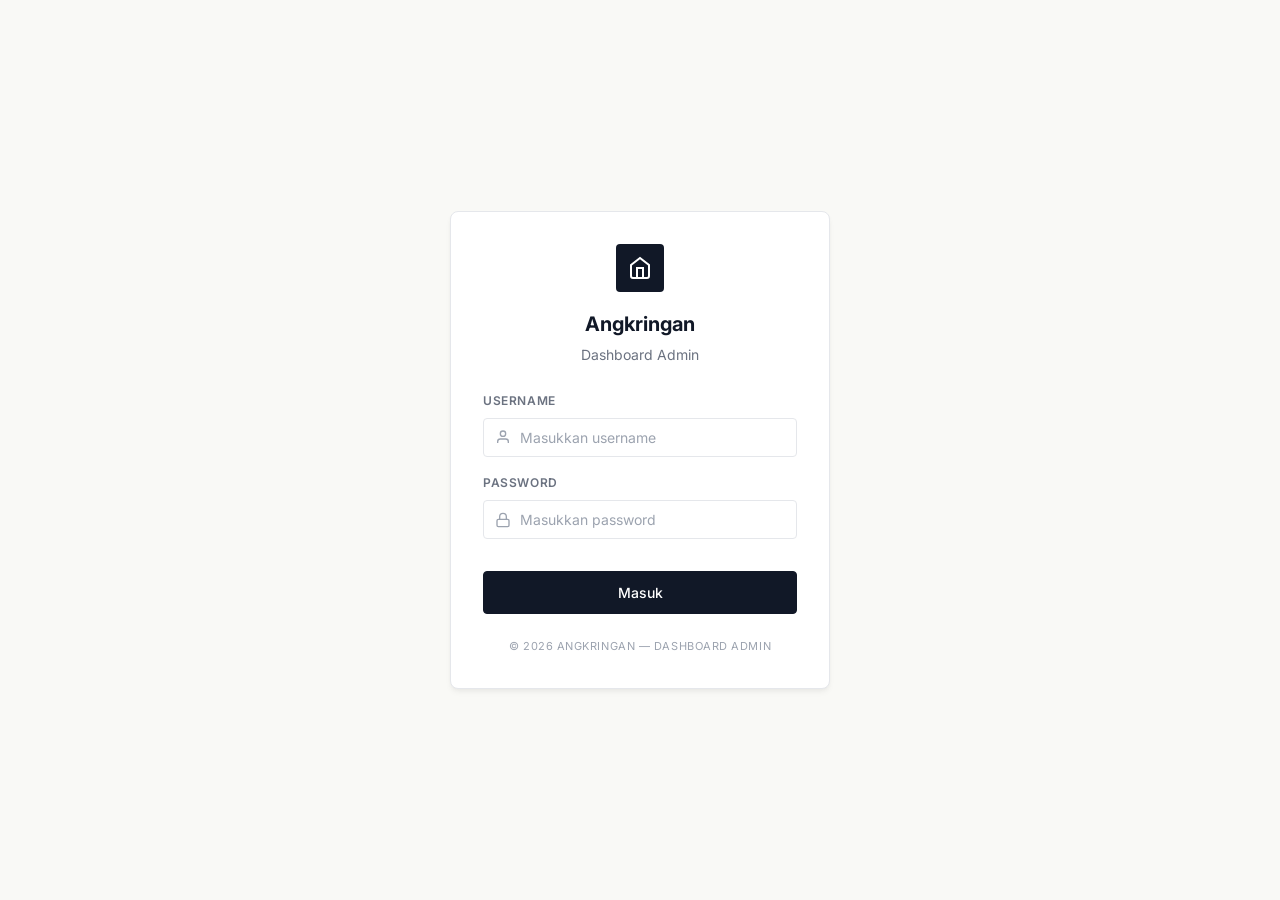
==== index.html @ 24791c08 "first commit" ====
<!DOCTYPE html>
<html lang="id">
<head>
    <meta charset="UTF-8">
    <meta name="viewport" content="width=device-width, initial-scale=1.0, maximum-scale=1.0">
    <meta name="description" content="Login admin dashboard Angkringan — sistem manajemen antrian dan menu">
    <title>Login — Angkringan Admin</title>
    <link rel="preconnect" href="https://fonts.googleapis.com">
    <link rel="stylesheet" href="css/main.css">
    <link rel="stylesheet" href="css/auth.css">
</head>
<body>

<div class="auth-page" id="auth-page">
    <div class="auth-card" role="main">

        <!-- Brand -->
        <div class="auth-brand">
            <div class="auth-logo" aria-hidden="true">
                <svg viewBox="0 0 24 24" fill="none" stroke="currentColor" stroke-width="2">
                    <path d="M3 9l9-7 9 7v11a2 2 0 01-2 2H5a2 2 0 01-2-2z"/>
                    <polyline points="9 22 9 12 15 12 15 22"/>
                </svg>
            </div>
            <h1>Angkringan</h1>
            <p>Dashboard Admin</p>
        </div>

        <!-- Error message -->
        <div id="error-msg" class="error-msg hidden" role="alert">
            <svg width="16" height="16" viewBox="0 0 24 24" fill="none" stroke="currentColor" stroke-width="2">
                <circle cx="12" cy="12" r="10"/>
                <line x1="12" y1="8" x2="12" y2="12"/>
                <line x1="12" y1="16" x2="12.01" y2="16"/>
            </svg>
            <span id="error-text">Terjadi kesalahan.</span>
        </div>

        <!-- Form -->
        <form class="auth-form" id="login-form" novalidate>

            <div class="form-group">
                <label class="form-label" for="input-username">Username</label>
                <div style="position:relative;">
                    <svg class="input-icon" viewBox="0 0 24 24" fill="none" stroke="currentColor" stroke-width="2">
                        <path d="M20 21v-2a4 4 0 00-4-4H8a4 4 0 00-4 4v2"/>
                        <circle cx="12" cy="7" r="4"/>
                    </svg>
                    <input
                        type="text"
                        id="input-username"
                        class="form-control"
                        placeholder="Masukkan username"
                        autocomplete="username"
                        autocapitalize="none"
                        required
                    >
                </div>
            </div>

            <div class="form-group">
                <label class="form-label" for="input-password">Password</label>
                <div style="position:relative;">
                    <svg class="input-icon" viewBox="0 0 24 24" fill="none" stroke="currentColor" stroke-width="2">
                        <rect x="3" y="11" width="18" height="11" rx="2" ry="2"/>
                        <path d="M7 11V7a5 5 0 0110 0v4"/>
                    </svg>
                    <input
                        type="password"
                        id="input-password"
                        class="form-control"
                        placeholder="Masukkan password"
                        autocomplete="current-password"
                        required
                    >
                </div>
            </div>

            <button type="submit" id="btn-login" class="btn btn-primary btn-login">
                <span id="btn-login-text">Masuk</span>
                <span id="btn-login-spinner" class="spinner hidden"></span>
            </button>

        </form>

        <div class="auth-footer">
            &copy; 2026 Angkringan &mdash; Dashboard Admin
        </div>

    </div>
</div>

<script type="module">
    import { login, redirectIfAuth } from './js/auth.js';

    // Jika sudah login, langsung redirect
    redirectIfAuth();

    const form       = document.getElementById('login-form');
    const btnText    = document.getElementById('btn-login-text');
    const btnSpinner = document.getElementById('btn-login-spinner');
    const btnLogin   = document.getElementById('btn-login');
    const errorMsg   = document.getElementById('error-msg');
    const errorText  = document.getElementById('error-text');

    function setLoading(v) {
        btnLogin.disabled = v;
        btnText.classList.toggle('hidden', v);
        btnSpinner.classList.toggle('hidden', !v);
    }

    function showError(msg) {
        errorText.textContent = msg;
        errorMsg.classList.remove('hidden');
    }

    function hideError() {
        errorMsg.classList.add('hidden');
    }

    form.addEventListener('submit', async (e) => {
        e.preventDefault();
        hideError();

        const username = document.getElementById('input-username').value.trim();
        const password = document.getElementById('input-password').value;

        if (!username || !password) {
            showError('Username dan password wajib diisi.');
            return;
        }

        setLoading(true);
        try {
            await login(username, password);
            // Redirect ke dashboard setelah login berhasil
            const base = window.location.pathname.replace(/\/[^/]+$/, '');
            window.location.href = base + '/pages/dashboard.html';
        } catch (err) {
            showError(err.message || 'Login gagal. Periksa kembali kredensial Anda.');
        } finally {
            setLoading(false);
        }
    });

    // Enter di field username → fokus ke password
    document.getElementById('input-username').addEventListener('keydown', e => {
        if (e.key === 'Enter') document.getElementById('input-password').focus();
    });
</script>

</body>
</html>
---- css/main.css ----
/* ============================================================
   main.css — Global Design System | Dashboard Admin Angkringan
   Palette: Bone White & Minimalist Flat | Mobile-First
   ============================================================ */

@import url('https://fonts.googleapis.com/css2?family=Inter:wght@400;500;600;700&display=swap');

/* === CSS CUSTOM PROPERTIES === */
:root {
  /* Colors - Minimalist Light Theme */
  --color-bg:          #F9F9F6;
  --color-surface:     #FFFFFF;
  --color-surface-2:   #F3F4F6;
  --color-surface-3:   #E5E7EB;
  --color-border:      #E5E7EB;

  /* Primary & Accent */
  --color-primary:       #111827;
  --color-primary-dim:   #F3F4F6;
  --color-primary-hover: #374151;

  /* Text */
  --color-text:        #111827;
  --color-text-muted:  #6B7280;
  --color-text-dim:    #9CA3AF;

  /* Status Colors */
  --color-success:     #059669;
  --color-success-dim: #D1FAE5;
  --color-warning:     #D97706;
  --color-warning-dim: #FEF3C7;
  --color-danger:      #DC2626;
  --color-danger-dim:  #FEE2E2;

  /* Typography */
  --font-base:   'Inter', sans-serif;
  --font-size-xs:   0.75rem;
  --font-size-sm:   0.875rem;
  --font-size-md:   1rem;
  --font-size-lg:   1.125rem;
  --font-size-xl:   1.25rem;
  --font-size-2xl:  1.5rem;
  --font-size-3xl:  2rem;

  /* Spacing */
  --space-1:  0.25rem;
  --space-2:  0.5rem;
  --space-3:  0.75rem;
  --space-4:  1rem;
  --space-5:  1.25rem;
  --space-6:  1.5rem;
  --space-8:  2rem;
  --space-10: 2.5rem;
  --space-12: 3rem;

  /* Radius */
  --radius-sm:   4px;
  --radius-md:   6px;
  --radius-lg:   8px;
  --radius-xl:   12px;
  --radius-full: 9999px;

  /* Shadow */
  --shadow-sm:  0 1px 2px 0 rgba(0, 0, 0, 0.05);
  --shadow-md:  0 4px 6px -1px rgba(0, 0, 0, 0.05), 0 2px 4px -1px rgba(0, 0, 0, 0.03);
  --shadow-lg:  0 10px 15px -3px rgba(0, 0, 0, 0.05), 0 4px 6px -2px rgba(0, 0, 0, 0.025);
  --shadow-primary: none;

  /* Transition */
  --transition-fast:   0.15s ease;
  --transition-normal: 0.25s ease;

  /* Bottom nav height */
  --bottom-nav-h: 60px;
}

/* === RESET === */
*, *::before, *::after {
  box-sizing: border-box;
  margin: 0;
  padding: 0;
}

html {
  font-size: 16px;
  scroll-behavior: smooth;
  -webkit-text-size-adjust: 100%;
}

body {
  font-family: var(--font-base);
  background-color: var(--color-bg);
  color: var(--color-text);
  line-height: 1.6;
  min-height: 100vh;
  -webkit-font-smoothing: antialiased;
}

a { color: inherit; text-decoration: none; }
img { max-width: 100%; display: block; }
ul, ol { list-style: none; }
button { cursor: pointer; font-family: inherit; border: none; background: none; }
input, select, textarea { font-family: inherit; }

/* === SCROLLBAR === */
::-webkit-scrollbar { width: 4px; }
::-webkit-scrollbar-track { background: var(--color-surface); }
::-webkit-scrollbar-thumb { background: var(--color-surface-3); }

/* === TYPOGRAPHY === */
h1 { font-size: var(--font-size-2xl); font-weight: 700; color: var(--color-primary); }
h2 { font-size: var(--font-size-xl);  font-weight: 600; color: var(--color-primary); }
h3 { font-size: var(--font-size-lg);  font-weight: 600; color: var(--color-primary); }
h4 { font-size: var(--font-size-md);  font-weight: 600; color: var(--color-primary); }

/* === LAYOUT === */
.page-wrapper {
  max-width: 480px;
  margin: 0 auto;
  min-height: 100vh;
  position: relative;
  background-color: var(--color-bg);
}

.content-area {
  padding: var(--space-4);
  padding-bottom: calc(var(--bottom-nav-h) + var(--space-4));
}

/* === CARD === */
.card {
  background: var(--color-surface);
  border: 1px solid var(--color-border);
  border-radius: var(--radius-md);
  padding: var(--space-4);
  box-shadow: var(--shadow-sm);
}

.card-header {
  display: flex;
  align-items: center;
  justify-content: space-between;
  margin-bottom: var(--space-3);
}

.card-title {
  font-size: var(--font-size-md);
  font-weight: 600;
  color: var(--color-text);
}

/* === BUTTONS === */
.btn {
  display: inline-flex;
  align-items: center;
  justify-content: center;
  gap: var(--space-2);
  padding: 0.625rem var(--space-4);
  border-radius: var(--radius-sm);
  font-size: var(--font-size-sm);
  font-weight: 500;
  transition: background-color var(--transition-fast), border-color var(--transition-fast);
  white-space: nowrap;
  user-select: none;
  border: 1px solid transparent;
}

.btn-primary {
  background: var(--color-primary);
  color: #fff;
  border-color: var(--color-primary);
}
.btn-primary:hover { background: var(--color-primary-hover); border-color: var(--color-primary-hover); }

.btn-ghost {
  background: transparent;
  color: var(--color-text-muted);
  border-color: var(--color-border);
}
.btn-ghost:hover { background: var(--color-surface-2); color: var(--color-text); }

.btn-danger {
  background: #fff;
  color: var(--color-danger);
  border-color: var(--color-danger);
}
.btn-danger:hover { background: var(--color-danger); color: #fff; }

.btn-success {
  background: var(--color-success);
  color: #fff;
  border-color: var(--color-success);
}
.btn-success:hover { background: #047857; border-color: #047857; }

.btn-sm   { padding: var(--space-2) var(--space-3); font-size: var(--font-size-xs); }
.btn-full { width: 100%; }
.btn-icon { padding: var(--space-2); }
.flex-1   { flex: 1; }

/* === FORM === */
.form-group { margin-bottom: var(--space-4); }

.form-label {
  display: block;
  font-size: var(--font-size-xs);
  font-weight: 600;
  text-transform: uppercase;
  color: var(--color-text-muted);
  margin-bottom: var(--space-2);
  letter-spacing: 0.05em;
}

.form-control {
  width: 100%;
  background: var(--color-surface);
  border: 1px solid var(--color-border);
  border-radius: var(--radius-sm);
  color: var(--color-text);
  padding: 0.625rem var(--space-3);
  font-size: var(--font-size-sm);
  transition: border-color var(--transition-fast);
  outline: none;
  appearance: none;
}
.form-control:focus { border-color: var(--color-primary); }
.form-control::placeholder { color: var(--color-text-dim); }

/* === BADGE === */
.badge {
  display: inline-flex;
  align-items: center;
  padding: var(--space-1) var(--space-2);
  border-radius: var(--radius-sm);
  font-size: 10px;
  font-weight: 600;
  text-transform: uppercase;
  border: 1px solid transparent;
}
.badge-makanan { background: #fff; color: var(--color-warning); border-color: var(--color-warning); }
.badge-minuman { background: #fff; color: #3b82f6; border-color: #3b82f6; }
.badge-aktif   { background: var(--color-success-dim); color: var(--color-success); }
.badge-selesai { background: var(--color-surface-3); color: var(--color-text-muted); }

/* === DIVIDER === */
.divider { height: 1px; background: var(--color-border); margin: var(--space-4) 0; }

/* === SPINNER === */
.spinner {
  width: 16px;
  height: 16px;
  border: 2px solid rgba(255,255,255,0.3);
  border-top-color: #fff;
  border-radius: 50%;
  animation: spin 0.7s linear infinite;
}
@keyframes spin { to { transform: rotate(360deg); } }

/* === PAGE HEADER === */
.page-header {
  display: flex;
  align-items: center;
  justify-content: space-between;
  padding: var(--space-4);
  position: sticky;
  top: 0;
  background: var(--color-bg);
  z-index: 100;
  border-bottom: 1px solid var(--color-border);
}
.page-header-title { font-size: var(--font-size-lg); font-weight: 700; color: var(--color-text); }

/* === BOTTOM NAV === */
.bottom-nav {
  position: fixed;
  bottom: 0;
  left: 50%;
  transform: translateX(-50%);
  width: 100%;
  max-width: 480px;
  height: var(--bottom-nav-h);
  background: var(--color-surface);
  border-top: 1px solid var(--color-border);
  display: flex;
  align-items: center;
  justify-content: space-around;
  z-index: 200;
}

.nav-item {
  display: flex;
  flex-direction: column;
  align-items: center;
  gap: 4px;
  padding: var(--space-2) var(--space-4);
  color: var(--color-text-muted);
  font-size: 10px;
  font-weight: 500;
  text-decoration: none;
  flex: 1;
}
.nav-item svg { width: 20px; height: 20px; }
.nav-item:hover { color: var(--color-text); }
.nav-item.active { color: var(--color-primary); font-weight: 600; }

/* === EMPTY STATE === */
.empty-state {
  text-align: center;
  padding: var(--space-8) var(--space-4);
  color: var(--color-text-muted);
  background: var(--color-surface);
  border: 1px dashed var(--color-border);
  border-radius: var(--radius-md);
}
.empty-state svg { width: 32px; height: 32px; margin: 0 auto var(--space-3); color: var(--color-text-dim); }
.empty-state p { font-size: var(--font-size-sm); }

/* === TOAST === */
.toast-container {
  position: fixed;
  bottom: calc(var(--bottom-nav-h) + var(--space-4));
  left: 50%;
  transform: translateX(-50%);
  z-index: 1000;
  display: flex;
  flex-direction: column;
  gap: var(--space-2);
  width: calc(100% - var(--space-8));
  max-width: 440px;
  pointer-events: none;
}

.toast {
  background: var(--color-primary);
  color: #fff;
  border-radius: var(--radius-sm);
  padding: var(--space-3) var(--space-4);
  font-size: var(--font-size-sm);
  font-weight: 500;
  display: flex;
  align-items: center;
  gap: var(--space-3);
  box-shadow: var(--shadow-md);
  animation: slideUp 0.3s ease;
  pointer-events: all;
}
.toast.success { border-left: 4px solid var(--color-success); }
.toast.error   { border-left: 4px solid var(--color-danger); }
.toast.info    { border-left: 4px solid #3b82f6; }

@keyframes slideUp {
  from { opacity: 0; transform: translateY(16px); }
  to   { opacity: 1; transform: translateY(0); }
}

/* === MODAL === */
.modal-overlay {
  position: fixed;
  inset: 0;
  background: rgba(0,0,0,0.5);
  z-index: 500;
  display: flex;
  align-items: flex-end;
  justify-content: center;
  opacity: 0;
  pointer-events: none;
  transition: opacity var(--transition-fast);
}
.modal-overlay.open {
  opacity: 1;
  pointer-events: all;
}
.modal {
  background: var(--color-surface);
  border-radius: var(--radius-lg) var(--radius-lg) 0 0;
  width: 100%;
  max-width: 480px;
  padding: var(--space-5);
  max-height: 90vh;
  overflow-y: auto;
  transform: translateY(100%);
  transition: transform var(--transition-normal);
  box-shadow: var(--shadow-lg);
}
.modal-overlay.open .modal { transform: translateY(0); }

.modal-header {
  display: flex;
  justify-content: space-between;
  align-items: center;
  margin-bottom: var(--space-5);
  padding-bottom: var(--space-3);
  border-bottom: 1px solid var(--color-border);
}
.modal-title { font-size: var(--font-size-md); font-weight: 700; color: var(--color-text); }
.modal-close {
  background: transparent;
  border: none;
  width: 28px;
  height: 28px;
  display: flex;
  align-items: center;
  justify-content: center;
  color: var(--color-text-muted);
  cursor: pointer;
}
.modal-close:hover { color: var(--color-danger); }

/* === UTILITY === */
.text-muted    { color: var(--color-text-muted); }
.text-primary  { color: var(--color-primary); }
.text-sm       { font-size: var(--font-size-sm); }
.text-xs       { font-size: var(--font-size-xs); }
.text-center   { text-align: center; }
.font-bold     { font-weight: 700; }
.font-semibold { font-weight: 600; }
.flex          { display: flex; }
.flex-col      { flex-direction: column; }
.items-center  { align-items: center; }
.justify-between { justify-content: space-between; }
.gap-2  { gap: var(--space-2); }
.gap-3  { gap: var(--space-3); }
.gap-4  { gap: var(--space-4); }
.mb-2   { margin-bottom: var(--space-2); }
.mb-3   { margin-bottom: var(--space-3); }
.mb-4   { margin-bottom: var(--space-4); }
.mt-2   { margin-top: var(--space-2); }
.mt-4   { margin-top: var(--space-4); }
.w-full { width: 100%; }
.hidden { display: none !important; }
.rupiah { font-variant-numeric: tabular-nums; }

/* === RESPONSIVE === */
@media (min-width: 480px) {
  .page-wrapper {
    border-left: 1px solid var(--color-border);
    border-right: 1px solid var(--color-border);
    box-shadow: var(--shadow-sm);
  }
}
---- css/auth.css ----
/* ============================================================
   auth.css — Halaman Login
   ============================================================ */

.auth-page {
  min-height: 100vh;
  display: flex;
  align-items: center;
  justify-content: center;
  background: var(--color-bg);
  padding: var(--space-6);
}

.auth-card {
  background: var(--color-surface);
  border: 1px solid var(--color-border);
  border-radius: var(--radius-lg);
  padding: var(--space-8);
  width: 100%;
  max-width: 380px;
  box-shadow: var(--shadow-md);
}

.auth-brand {
  text-align: center;
  margin-bottom: var(--space-6);
}

.auth-logo {
  width: 48px;
  height: 48px;
  background: var(--color-primary);
  border-radius: var(--radius-sm);
  display: flex;
  align-items: center;
  justify-content: center;
  margin: 0 auto var(--space-4);
}
.auth-logo svg { width: 24px; height: 24px; color: #fff; }

.auth-brand h1 {
  font-size: var(--font-size-xl);
  font-weight: 700;
  color: var(--color-text);
  margin-bottom: var(--space-1);
}
.auth-brand p { font-size: var(--font-size-sm); color: var(--color-text-muted); }

.auth-form .form-group { position: relative; }

.auth-form .input-icon {
  position: absolute;
  left: var(--space-3);
  top: 50%;
  transform: translateY(-50%);
  color: var(--color-text-dim);
  pointer-events: none;
  width: 16px;
  height: 16px;
}

.auth-form .form-control {
  padding-left: calc(var(--space-3) + 16px + var(--space-2));
}

.btn-login {
  width: 100%;
  padding: 0.75rem;
  font-size: var(--font-size-sm);
  margin-top: var(--space-4);
}
.btn-login:disabled { opacity: 0.7; cursor: not-allowed; }

.auth-footer {
  text-align: center;
  margin-top: var(--space-6);
  font-size: 11px;
  color: var(--color-text-dim);
  text-transform: uppercase;
  letter-spacing: 0.05em;
}

.error-msg {
  background: var(--color-danger-dim);
  border: 1px solid var(--color-danger);
  border-radius: var(--radius-sm);
  color: var(--color-danger);
  padding: var(--space-2) var(--space-3);
  font-size: var(--font-size-sm);
  margin-bottom: var(--space-4);
  display: flex;
  align-items: center;
  gap: var(--space-2);
}
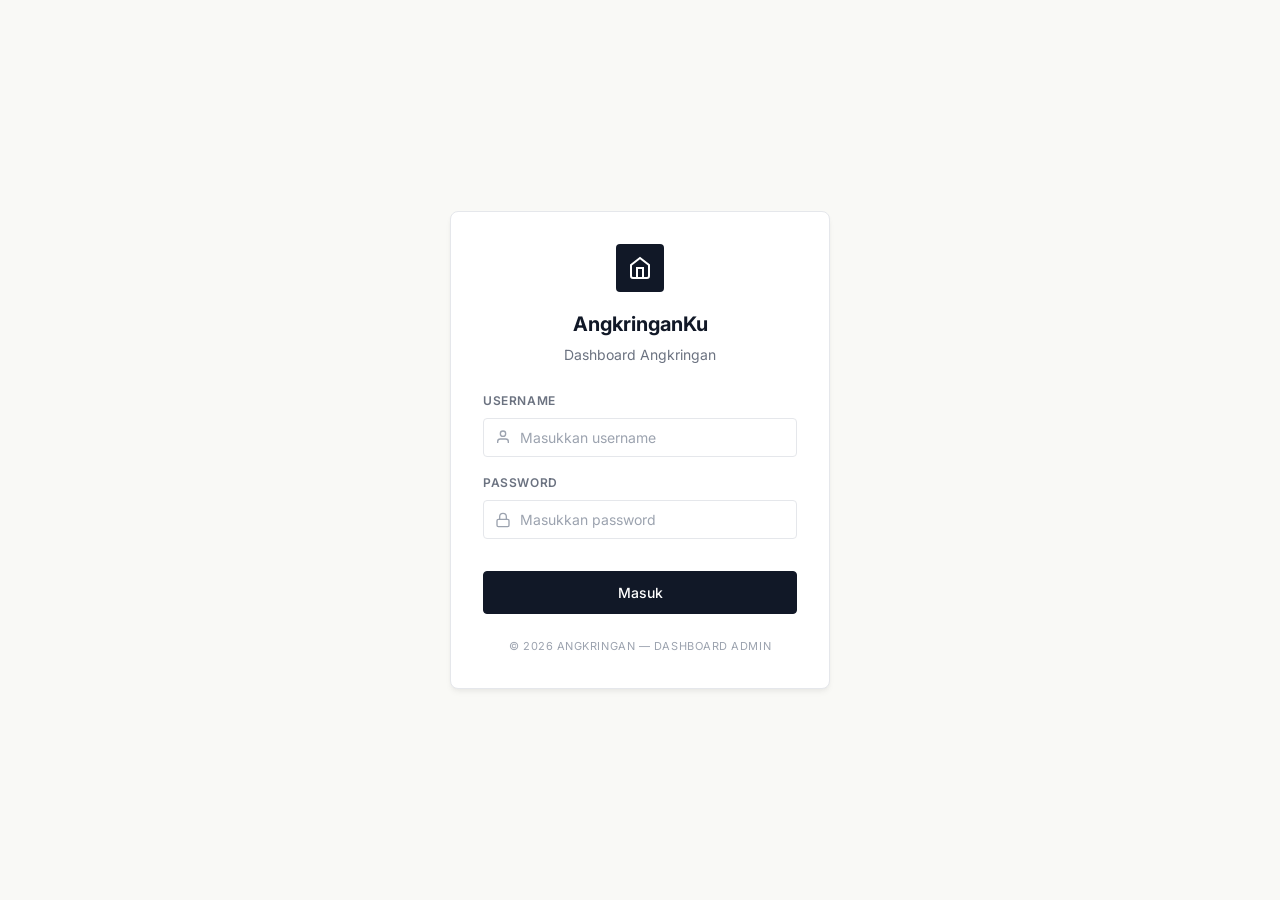
==== commit 0842ca06: "SECOND commit" ====
--- a/index.html
+++ b/index.html
@@ -22,8 +22,8 @@
                     <polyline points="9 22 9 12 15 12 15 22"/>
                 </svg>
             </div>
-            <h1>Angkringan</h1>
-            <p>Dashboard Admin</p>
+            <h1>AngkringanKu</h1>
+            <p>Dashboard Angkringan</p>
         </div>
 
         <!-- Error message -->
@@ -91,7 +91,7 @@
 </div>
 
 <script type="module">
-    import { login, redirectIfAuth } from './js/auth.js';
+    import { login, redirectIfAuth, getBaseUrl } from './js/auth.js';
 
     // Jika sudah login, langsung redirect
     redirectIfAuth();
@@ -134,8 +134,7 @@
         try {
             await login(username, password);
             // Redirect ke dashboard setelah login berhasil
-            const base = window.location.pathname.replace(/\/[^/]+$/, '');
-            window.location.href = base + '/pages/dashboard.html';
+            window.location.href = getBaseUrl() + '/pages/dashboard.html';
         } catch (err) {
             showError(err.message || 'Login gagal. Periksa kembali kredensial Anda.');
         } finally {
